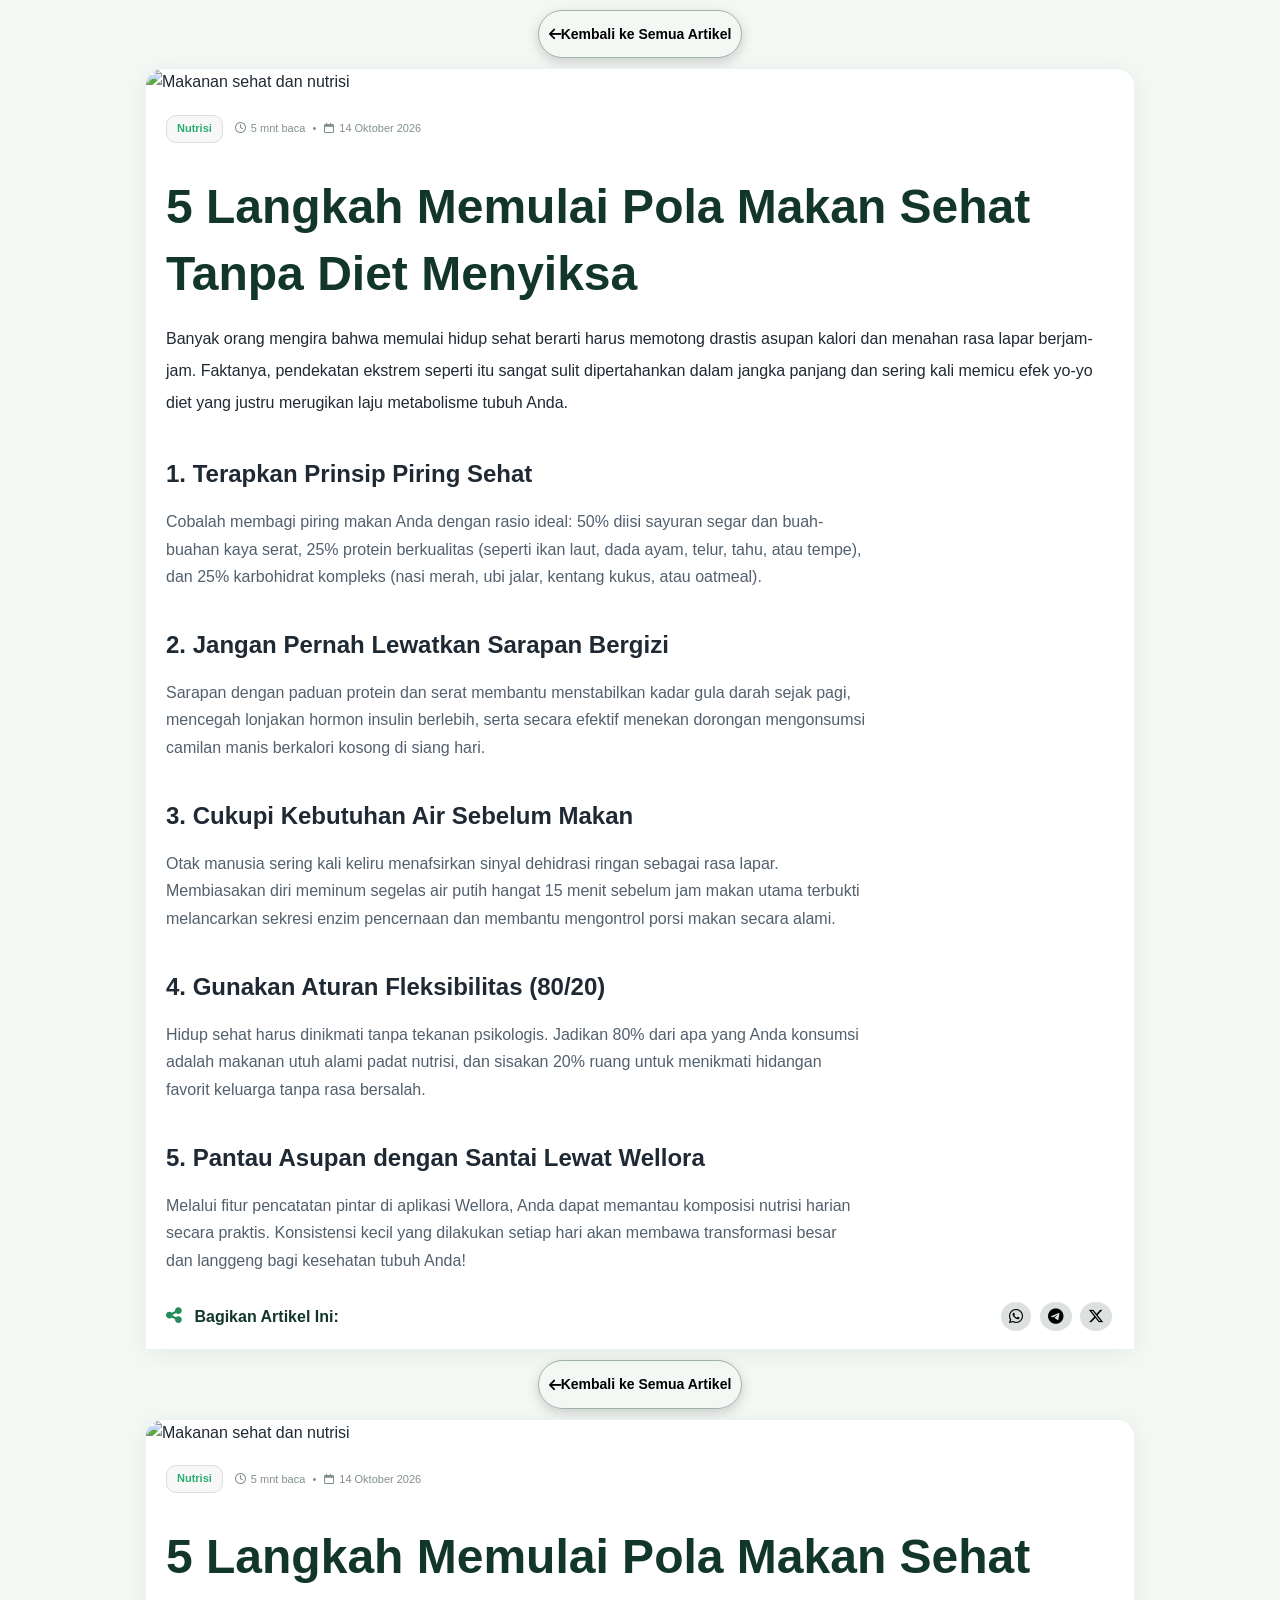
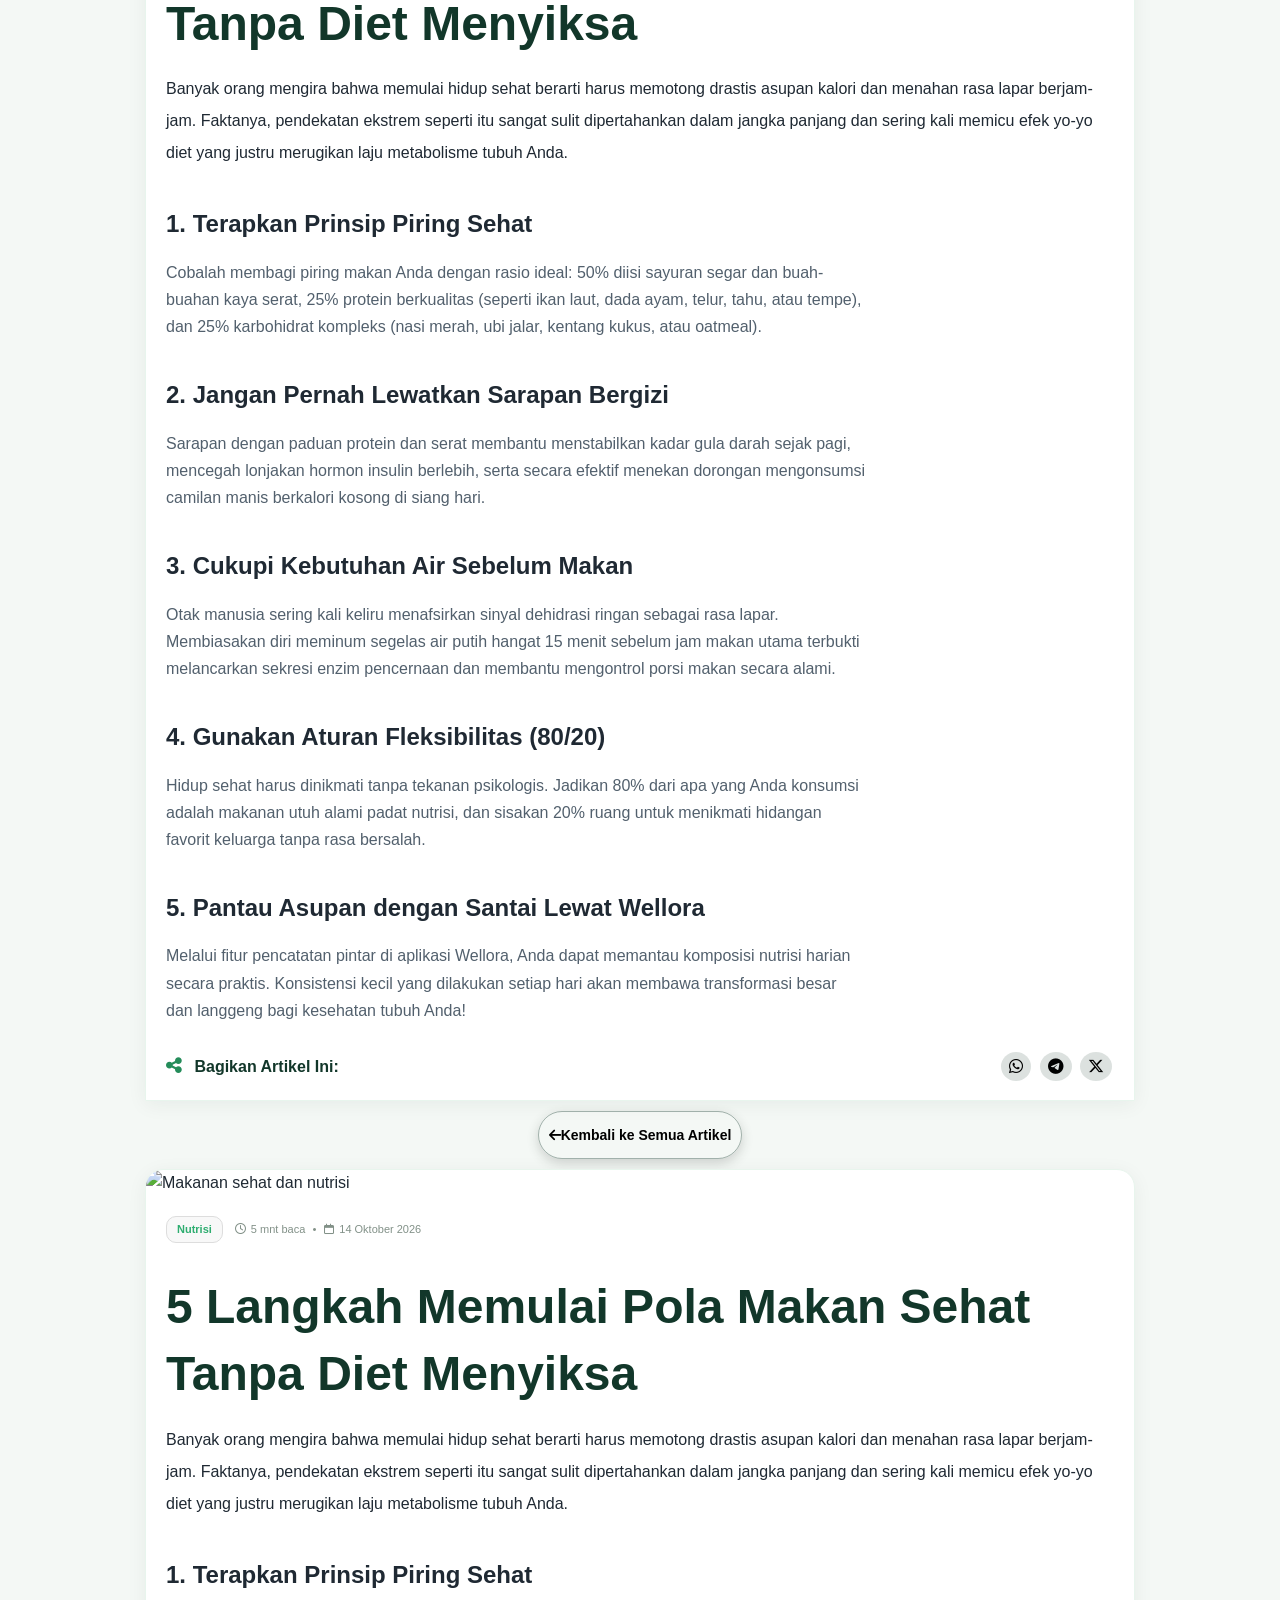
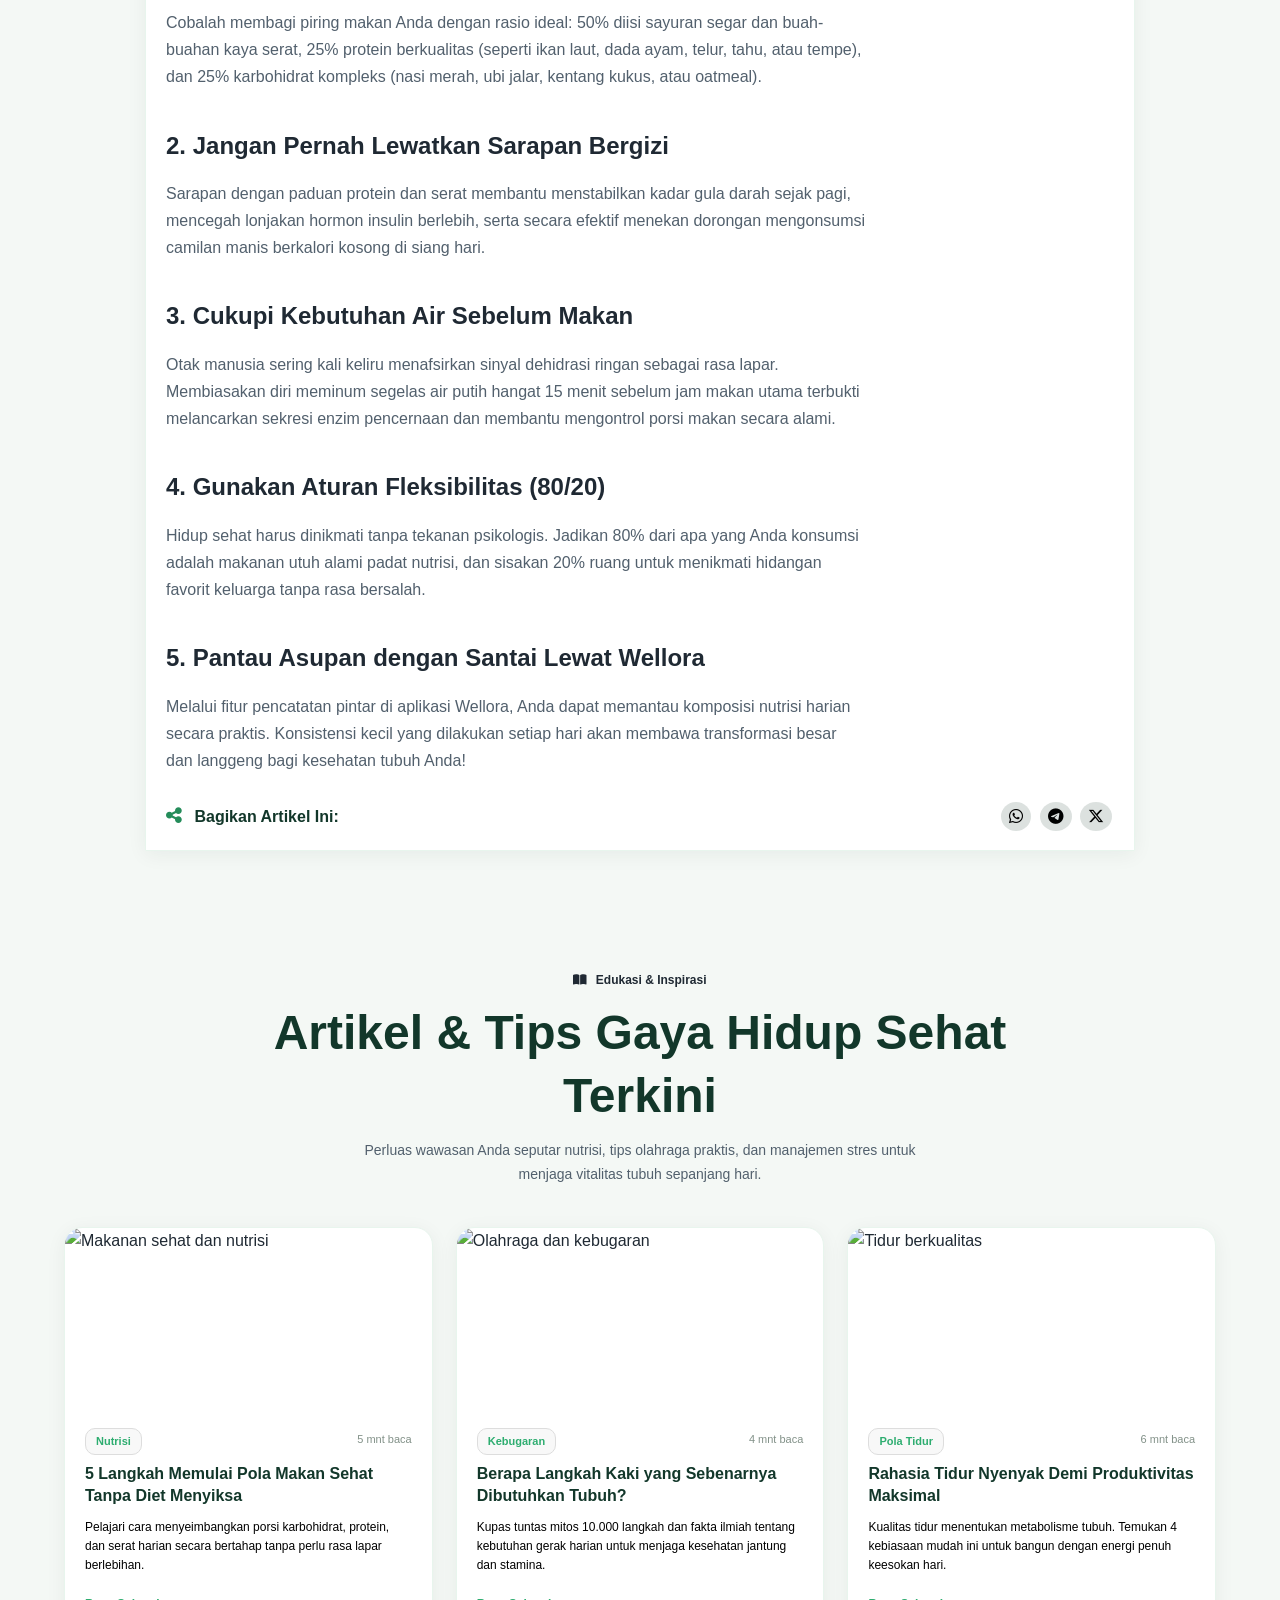
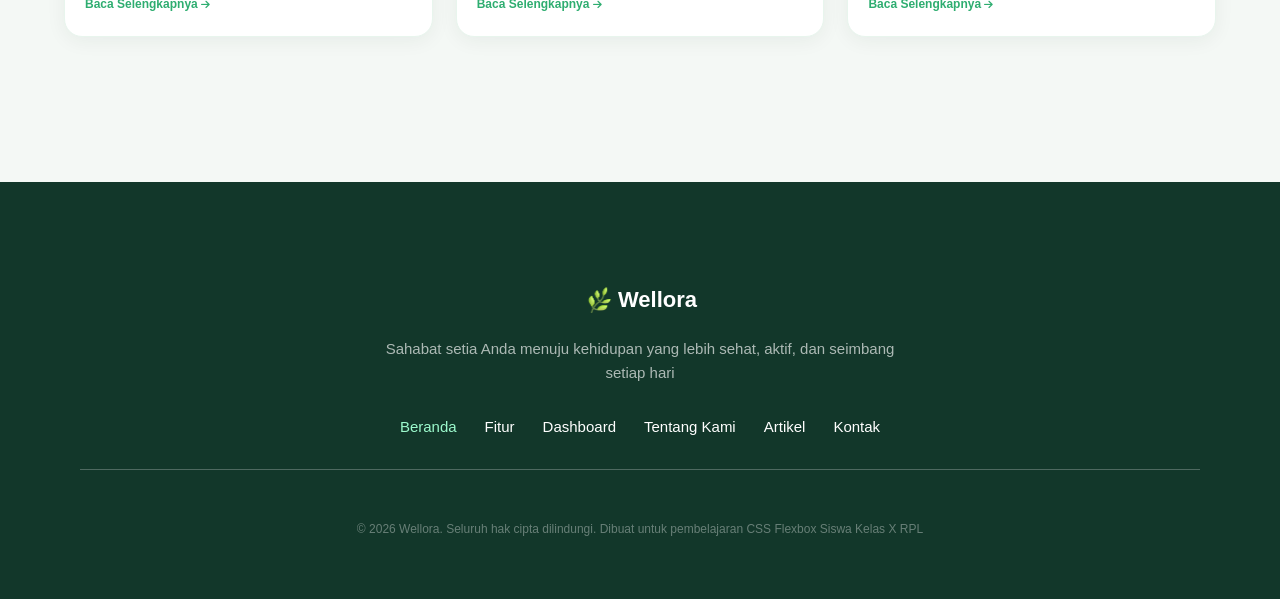
==== detail-berita.html @ e3a3d74f "adding new features" ====
<!DOCTYPE html>
<html lang="en">
<head>
    <meta charset="UTF-8">
    <meta name="viewport" content="width=device-width, initial-scale=1.0">
    <link rel="stylesheet" href="style2.css">
    <link rel="stylesheet" href="https://cdnjs.cloudflare.com/ajax/libs/font-awesome/6.7.2/css/all.min.css" />
    <title>Detail Berita</title>
</head>
<body>

<!-- ARTICLE DETAIL -->
 
<section id="article-0" class="article-detail-section">
    <a class="return-back" href="index.html"><i class="fa-solid fa-arrow-left"></i>Kembali ke Semua Artikel</a>
    <div class="article-card-detail">
      <div class="article-image-detail">
        <!-- Ganti src dengan gambar Anda -->
        <img src="https://images.unsplash.com/photo-1498837167922-ddd27525d352?q=80&w=1470&auto=format&fit=crop&ixlib=rb-4.1.0&ixid=NHwxMjA3fDA%3D" alt="Makanan sehat dan nutrisi" />
      </div>
      <div class="article-content-detail">
        <div class="article-meta-detail">
          <span class="article-category-detail">Nutrisi</span>
          <span class="article-time-detail">
            <span><i class="fa-regular fa-clock"></i> 5 mnt baca</span>
            <i class="fa-solid fa-circle"></i>
            <span><i class="fa-regular fa-calendar"></i> 14 Oktober 2026</span>
          </span>
        </div>
        
        <ul class="card-content">
            <h2 class="card-content-title">
                5 Langkah Memulai Pola Makan Sehat Tanpa Diet Menyiksa
            </h2>
            <p class="card-content-txt">
                Banyak orang mengira bahwa memulai hidup sehat berarti harus memotong drastis asupan kalori dan menahan rasa lapar berjam-jam. Faktanya, pendekatan ekstrem seperti itu sangat sulit dipertahankan dalam jangka panjang dan sering kali memicu efek yo-yo diet yang justru merugikan laju metabolisme tubuh Anda.
            </p>
            <li>
              <p class="p-list">1. Terapkan Prinsip Piring Sehat</p>
              <p class="p-txt-list">Cobalah membagi piring makan Anda dengan rasio ideal: 50% diisi sayuran segar dan buah-buahan kaya serat, 25% protein berkualitas (seperti ikan laut, dada ayam, telur, tahu, atau tempe), dan 25% karbohidrat kompleks (nasi merah, ubi jalar, kentang kukus, atau oatmeal).</p>
            </li>
            <li>
              <p class="p-list">2. Jangan Pernah Lewatkan Sarapan Bergizi</p>
              <p class="p-txt-list">Sarapan dengan paduan protein dan serat membantu menstabilkan kadar gula darah sejak pagi, mencegah lonjakan hormon insulin berlebih, serta secara efektif menekan dorongan mengonsumsi camilan manis berkalori kosong di siang hari.</p>
            </li>
            <li>
              <p class="p-list">3. Cukupi Kebutuhan Air Sebelum Makan</p>
              <p class="p-txt-list">Otak manusia sering kali keliru menafsirkan sinyal dehidrasi ringan sebagai rasa lapar. Membiasakan diri meminum segelas air putih hangat 15 menit sebelum jam makan utama terbukti melancarkan sekresi enzim pencernaan dan membantu mengontrol porsi makan secara alami.</p>
            </li>
            <li>
              <p class="p-list">4. Gunakan Aturan Fleksibilitas (80/20)</p>
              <p class="p-txt-list">Hidup sehat harus dinikmati tanpa tekanan psikologis. Jadikan 80% dari apa yang Anda konsumsi adalah makanan utuh alami padat nutrisi, dan sisakan 20% ruang untuk menikmati hidangan favorit keluarga tanpa rasa bersalah.</p>
            </li>
            <li>
              <p class="p-list">5. Pantau Asupan dengan Santai Lewat Wellora</p>
              <p class="p-txt-list">Melalui fitur pencatatan pintar di aplikasi Wellora, Anda dapat memantau komposisi nutrisi harian secara praktis. Konsistensi kecil yang dilakukan setiap hari akan membawa transformasi besar dan langgeng bagi kesehatan tubuh Anda!</p>
            </li>
        </ul>

        <div class="share-article-area">
            <span class="share-article"><i class="fa-solid fa-share-nodes"></i> Bagikan Artikel Ini: </span>
            <span class="list-share">
                <a class="wa-share"><i class="fa-brands fa-whatsapp"></i></a>
                <a class="tl-share"><i class="fa-brands fa-telegram"></i></a>
                <a class="x-share"><i class="fa-brands fa-x-twitter"></i></a>
            </span>
        </div>
      </div>
    </div>
</section>

<section id="article-1" class="article-detail-section">
    <a class="return-back" href="index.html"><i class="fa-solid fa-arrow-left"></i>Kembali ke Semua Artikel</a>
    <div class="article-card-detail">
      <div class="article-image-detail">
        <!-- Ganti src dengan gambar Anda -->
        <img src="https://images.unsplash.com/photo-1498837167922-ddd27525d352?q=80&w=1470&auto=format&fit=crop&ixlib=rb-4.1.0&ixid=NHwxMjA3fDA%3D" alt="Makanan sehat dan nutrisi" />
      </div>
      <div class="article-content-detail">
        <div class="article-meta-detail">
          <span class="article-category-detail">Nutrisi</span>
          <span class="article-time-detail">
            <span><i class="fa-regular fa-clock"></i> 5 mnt baca</span>
            <i class="fa-solid fa-circle"></i>
            <span><i class="fa-regular fa-calendar"></i> 14 Oktober 2026</span>
          </span>
        </div>
        
        <ul class="card-content">
            <h2 class="card-content-title">
                5 Langkah Memulai Pola Makan Sehat Tanpa Diet Menyiksa
            </h2>
            <p class="card-content-txt">
                Banyak orang mengira bahwa memulai hidup sehat berarti harus memotong drastis asupan kalori dan menahan rasa lapar berjam-jam. Faktanya, pendekatan ekstrem seperti itu sangat sulit dipertahankan dalam jangka panjang dan sering kali memicu efek yo-yo diet yang justru merugikan laju metabolisme tubuh Anda.
            </p>
            <li>
              <p class="p-list">1. Terapkan Prinsip Piring Sehat</p>
              <p class="p-txt-list">Cobalah membagi piring makan Anda dengan rasio ideal: 50% diisi sayuran segar dan buah-buahan kaya serat, 25% protein berkualitas (seperti ikan laut, dada ayam, telur, tahu, atau tempe), dan 25% karbohidrat kompleks (nasi merah, ubi jalar, kentang kukus, atau oatmeal).</p>
            </li>
            <li>
              <p class="p-list">2. Jangan Pernah Lewatkan Sarapan Bergizi</p>
              <p class="p-txt-list">Sarapan dengan paduan protein dan serat membantu menstabilkan kadar gula darah sejak pagi, mencegah lonjakan hormon insulin berlebih, serta secara efektif menekan dorongan mengonsumsi camilan manis berkalori kosong di siang hari.</p>
            </li>
            <li>
              <p class="p-list">3. Cukupi Kebutuhan Air Sebelum Makan</p>
              <p class="p-txt-list">Otak manusia sering kali keliru menafsirkan sinyal dehidrasi ringan sebagai rasa lapar. Membiasakan diri meminum segelas air putih hangat 15 menit sebelum jam makan utama terbukti melancarkan sekresi enzim pencernaan dan membantu mengontrol porsi makan secara alami.</p>
            </li>
            <li>
              <p class="p-list">4. Gunakan Aturan Fleksibilitas (80/20)</p>
              <p class="p-txt-list">Hidup sehat harus dinikmati tanpa tekanan psikologis. Jadikan 80% dari apa yang Anda konsumsi adalah makanan utuh alami padat nutrisi, dan sisakan 20% ruang untuk menikmati hidangan favorit keluarga tanpa rasa bersalah.</p>
            </li>
            <li>
              <p class="p-list">5. Pantau Asupan dengan Santai Lewat Wellora</p>
              <p class="p-txt-list">Melalui fitur pencatatan pintar di aplikasi Wellora, Anda dapat memantau komposisi nutrisi harian secara praktis. Konsistensi kecil yang dilakukan setiap hari akan membawa transformasi besar dan langgeng bagi kesehatan tubuh Anda!</p>
            </li>
        </ul>

        <div class="share-article-area">
            <span class="share-article"><i class="fa-solid fa-share-nodes"></i> Bagikan Artikel Ini: </span>
            <span class="list-share">
                <a class="wa-share"><i class="fa-brands fa-whatsapp"></i></a>
                <a class="tl-share"><i class="fa-brands fa-telegram"></i></a>
                <a class="x-share"><i class="fa-brands fa-x-twitter"></i></a>
            </span>
        </div>
      </div>
    </div>
</section>

<section id="article-2" class="article-detail-section">
    <a class="return-back" href="index.html"><i class="fa-solid fa-arrow-left"></i>Kembali ke Semua Artikel</a>
    <div class="article-card-detail">
      <div class="article-image-detail">
        <!-- Ganti src dengan gambar Anda -->
        <img src="https://images.unsplash.com/photo-1498837167922-ddd27525d352?q=80&w=1470&auto=format&fit=crop&ixlib=rb-4.1.0&ixid=NHwxMjA3fDA%3D" alt="Makanan sehat dan nutrisi" />
      </div>
      <div class="article-content-detail">
        <div class="article-meta-detail">
          <span class="article-category-detail">Nutrisi</span>
          <span class="article-time-detail">
            <span><i class="fa-regular fa-clock"></i> 5 mnt baca</span>
            <i class="fa-solid fa-circle"></i>
            <span><i class="fa-regular fa-calendar"></i> 14 Oktober 2026</span>
          </span>
        </div>
        
        <ul class="card-content">
            <h2 class="card-content-title">
                5 Langkah Memulai Pola Makan Sehat Tanpa Diet Menyiksa
            </h2>
            <p class="card-content-txt">
                Banyak orang mengira bahwa memulai hidup sehat berarti harus memotong drastis asupan kalori dan menahan rasa lapar berjam-jam. Faktanya, pendekatan ekstrem seperti itu sangat sulit dipertahankan dalam jangka panjang dan sering kali memicu efek yo-yo diet yang justru merugikan laju metabolisme tubuh Anda.
            </p>
            <li>
              <p class="p-list">1. Terapkan Prinsip Piring Sehat</p>
              <p class="p-txt-list">Cobalah membagi piring makan Anda dengan rasio ideal: 50% diisi sayuran segar dan buah-buahan kaya serat, 25% protein berkualitas (seperti ikan laut, dada ayam, telur, tahu, atau tempe), dan 25% karbohidrat kompleks (nasi merah, ubi jalar, kentang kukus, atau oatmeal).</p>
            </li>
            <li>
              <p class="p-list">2. Jangan Pernah Lewatkan Sarapan Bergizi</p>
              <p class="p-txt-list">Sarapan dengan paduan protein dan serat membantu menstabilkan kadar gula darah sejak pagi, mencegah lonjakan hormon insulin berlebih, serta secara efektif menekan dorongan mengonsumsi camilan manis berkalori kosong di siang hari.</p>
            </li>
            <li>
              <p class="p-list">3. Cukupi Kebutuhan Air Sebelum Makan</p>
              <p class="p-txt-list">Otak manusia sering kali keliru menafsirkan sinyal dehidrasi ringan sebagai rasa lapar. Membiasakan diri meminum segelas air putih hangat 15 menit sebelum jam makan utama terbukti melancarkan sekresi enzim pencernaan dan membantu mengontrol porsi makan secara alami.</p>
            </li>
            <li>
              <p class="p-list">4. Gunakan Aturan Fleksibilitas (80/20)</p>
              <p class="p-txt-list">Hidup sehat harus dinikmati tanpa tekanan psikologis. Jadikan 80% dari apa yang Anda konsumsi adalah makanan utuh alami padat nutrisi, dan sisakan 20% ruang untuk menikmati hidangan favorit keluarga tanpa rasa bersalah.</p>
            </li>
            <li>
              <p class="p-list">5. Pantau Asupan dengan Santai Lewat Wellora</p>
              <p class="p-txt-list">Melalui fitur pencatatan pintar di aplikasi Wellora, Anda dapat memantau komposisi nutrisi harian secara praktis. Konsistensi kecil yang dilakukan setiap hari akan membawa transformasi besar dan langgeng bagi kesehatan tubuh Anda!</p>
            </li>
        </ul>

        <div class="share-article-area">
            <span class="share-article"><i class="fa-solid fa-share-nodes"></i> Bagikan Artikel Ini: </span>
            <span class="list-share">
                <a class="wa-share"><i class="fa-brands fa-whatsapp"></i></a>
                <a class="tl-share"><i class="fa-brands fa-telegram"></i></a>
                <a class="x-share"><i class="fa-brands fa-x-twitter"></i></a>
            </span>
        </div>
      </div>
    </div>
</section>
        

    </div>

        <!-- ARTICLE SECTION -->
<section class="article" id="artikel">
  <div class="article-header">
    <span class="article-badge">
      <!-- Icon Buku Terbuka dari FontAwesome -->
      <i class="fa-solid fa-book-open"></i> Edukasi & Inspirasi
    </span>
    <h2 class="article-title">Artikel & Tips Gaya Hidup Sehat<br> Terkini</h2>
    <p class="article-desc">
      Perluas wawasan Anda seputar nutrisi, tips olahraga praktis, dan manajemen stres untuk menjaga vitalitas tubuh sepanjang hari.
    </p>
  </div>    

  <div class="article-section">
    <!-- Artikel 1 -->
    <div class="article-card">
      <div class="article-image">
        <!-- Ganti src dengan gambar Anda -->
        <img src="https://images.unsplash.com/photo-1498837167922-ddd27525d352?q=80&w=1470&auto=format&fit=crop&ixlib=rb-4.1.0&ixid=NHwxMjA3fDA%3D" alt="Makanan sehat dan nutrisi" />
      </div>
      <div class="article-content">
        <div style="display: flex; justify-content: space-between; align-items: center;">
        <span class="article-category">Nutrisi</span>
        <span class="article-time">5 mnt baca</span>
        </div>
        <h3 class="article-card-title">5 Langkah Memulai Pola Makan Sehat Tanpa Diet Menyiksa</h3>
        <p class="article-card-desc">
          Pelajari cara menyeimbangkan porsi karbohidrat, protein, dan serat harian secara bertahap tanpa perlu rasa lapar berlebihan.
        </p>
        <!-- Icon Panah Kanan untuk Link -->
        <a href="detail-berita.html?id=0" class="article-link">
          Baca Selengkapnya <i class="fa-solid fa-arrow-right"></i>
        </a>
      </div>
    </div>

    <!-- Artikel 2 -->
    <div class="article-card">
      <div class="article-image">
        <img src="https://images.unsplash.com/photo-1476480862126-209bfaa8edc8?q=80&w=1470&auto=format&fit=crop&ixlib=rb-4.1.0&ixid=NHwxMjA3fDA%3D"" alt="Olahraga dan kebugaran" />
      </div>
      <div class="article-content">
        <div style="display: flex; justify-content: space-between; align-items: center;">
        <span class="article-category">Kebugaran</span>
        <span class="article-time">4 mnt baca</span>
        </div>
        <h3 class="article-card-title">Berapa Langkah Kaki yang Sebenarnya Dibutuhkan Tubuh?</h3>
        <p class="article-card-desc">
          Kupas tuntas mitos 10.000 langkah dan fakta ilmiah tentang kebutuhan gerak harian untuk menjaga kesehatan jantung dan stamina.
        </p>
        <a href="detail-berita.html?id=1" class="article-link">
          Baca Selengkapnya <i class="fa-solid fa-arrow-right"></i>
        </a>
      </div>
    </div>

    <!-- Artikel 3 -->
    <div class="article-card">
      <div class="article-image">
        <img src="https://images.unsplash.com/photo-1541781774459-bb2af2f05b55?q=80&w=1460&auto=format&fit=crop&ixlib=rb-4.1.0&ixid=NHwxMjA3fDA%3D" alt="Tidur berkualitas" />
      </div>
      <div class="article-content">
        <div style="display: flex; justify-content: space-between; align-items: center;">
        <span class="article-category">Pola Tidur</span>
        <span class="article-time">6 mnt baca</span>
        </div>
        <h3 class="article-card-title">Rahasia Tidur Nyenyak Demi Produktivitas Maksimal</h3>
        <p class="article-card-desc">
          Kualitas tidur menentukan metabolisme tubuh. Temukan 4 kebiasaan mudah ini untuk bangun dengan energi penuh keesokan hari.
        </p>
        <a href="detail-berita.html?id=2" class="article-link">
          Baca Selengkapnya <i class="fa-solid fa-arrow-right"></i>
        </a>
      </div>
    </div>
  </div>
</section>
<footer>
    <div class="footer-content">
        <span class="footer-header">
            <img class="image-footer" src="aset/photos/logo-wellora.png" alt="icon wellora" width="30" height="30"> <div class="text-footer">Wellora</div>
        </span>
        <div class="footer-text">
            Sahabat setia Anda menuju kehidupan yang lebih sehat, aktif, dan seimbang<br> setiap hari
        </div>
        <nav class="nav-menu-footer">
            <a href="#" class="nav-item-footer active"> Beranda </a>
            <a href="#" class="nav-item-footer"> Fitur </a>
            <a href="#" class="nav-item-footer"> Dashboard </a>
            <a href="#" class="nav-item-footer"> Tentang Kami </a>
            <a href="#" class="nav-item-footer"> Artikel </a>
            <a href="#" class="nav-item-footer"> Kontak </a>
        </nav>
        <hr class="customhr" size="0.5">
        <p class="copyright-footer">&copy; 2026 Wellora. Seluruh hak cipta dilindungi. Dibuat untuk pembelajaran CSS Flexbox Siswa Kelas X RPL</p>
    </div>
</footer>
</body>
</html>
---- style2.css ----
:root {
    --warna-hijau-gelap : #12372A;
    --warna-button : #2ead70;
    --warna-text-desc : #52606D;
    --size-text-desc : 16px;
    --size-title : 48px;
    --size-text-weight : 600px;
}

/* --------------- RESET CSS --------------- */
*{
    box-sizing: border-box;
    margin: 0;
    padding: 0;
}

html {
    scroll-behavior: smooth;
}

body{
    font-family: 'Segoe UI', Tahoma, Geneva, Verdana, sans-serif;
    background-color: #f4f8f5;
    color: #1F2933;
    line-height: 1.6;
}

section {
    scroll-margin-top: 50px;
}

.article-detail-section {
    width: 90%;
    max-width: 1100px;
    align-items: center;
    display: flex;
    justify-content: ;
    flex-direction: column;
    margin: 0 auto;

    .article-card-detail {
        width: 90%;
        background-color: white;
        border-radius: 18px 18px 0 0;
        overflow: hidden;
        box-shadow: 0 4px 20px rgba(18, 55, 42, 0.06);
        border: 1px solid #e8f5ed;
    }

    .article-image-detail {
        max-height: 400px;
        overflow: hidden;
    }

    .article-image-detail img {
        width: 100%;
        height: 10%;
        object-fit: cover;
    }


    .article-content-detail {
        padding: 20px;
        display: flex;
        flex-direction: column;
    }

    .article-meta-detail {
        display: flex;
        align-items: center;
        gap: 12px;
        flex-wrap: wrap;
    }

    .article-category-detail {
        display: inline-block;
        padding: 4px 10px;
        background-color: #f8f8f8;
        color: var(--warna-button);
        border: 1px solid #dddddd;
        font-size: 11px;
        font-weight: 700;
        border-radius: 10px;
        margin-bottom: 0;
    }

    .article-time-detail {
        display: flex;
        align-items: center;
        gap: 8px;
        color: #829188;
        font-size: 11px;
        line-height: 1;

        > span {
            display: inline-flex;
            align-items: center;
            gap: 5px;
        }

        .fa-solid.fa-circle {
            font-size: 3px;
            padding: 0;
            line-height: 1;
        }

    }

    .card-content {
        display: flex;
        flex-direction: column;
        gap: 16px;
        list-style: none;
        padding: 30px 0;

        .card-content-title {
            font-size: var(--size-title);
            line-height: 1.4;
            color: var(--warna-hijau-gelap);
            font-weight: 900;
        }

        .card-content-txt {
            font-size: var(--size-text-desc);
            font-weight: var(--size-text-weight);
            line-height: 2;
        }

    }

    .p-list {
        font-size: 24px;
        font-weight: 900;
        margin-bottom: 15px;
        margin-top: 20px;
    }

    .p-txt-list {
        color: var(--warna-text-desc);
        font-size: var(--size-text-desc);
        line-height: 1.7;
        word-wrap: break-word;
        width: 700px;
    }

    .share-article-area {
        display: flex;
        align-items: center;
        justify-content: space-between;
        gap: 12px;
        flex-wrap: wrap;

        .share-article {
            font-size: 16px;
            font-weight: 700;
            color: var(--warna-hijau-gelap);

            .fa-solid.fa-share-nodes {
                color: #248c5a;
                margin-right: 8px;
                font-size: 18px;
            }

        }

            .list-share a {
                background-color: rgba(18, 55, 42, 0.15);
                padding: 6px 8px;
                border-radius: 100%;
                color: black;
                margin: 0 2px;
                cursor: pointer;
            }
        

    }

}

.return-back {
    width: auto;
    padding: 12px 10px;
    margin: 10px 0;
    display: flex;
    align-items: center;
    justify-content: flex-start;
    border-radius: 25px;
    border: 1px solid rgba(18, 55, 42, 0.36);
    color: black;
    font-weight: 600;
    text-decoration: none;
    font-size: 14px;
    box-shadow: 0 4px 12px rgba(43, 48, 46, 0.2);
    transition: background-color 0.2s ease, transform 0.2s ease;
    }

    .return-back:hover {
    background-color: rgba(18, 55, 42, 0.06);
    transform: translateY(-2px);
    }

.article {
  width: 90%;
  max-width: 1200px;
  margin: 90px auto;
  padding: 25px 0 55px;


    .article-header {
        text-align: center;
        margin-bottom: 40px;
    }

    .article-badge {
        display: inline-block;
        font-size: 12px;
        font-weight: 800;
        margin-bottom: 12px;
    }

    .article-badge i {
        margin-right: 5px;
    }

    .article-title {
        color: var(--warna-hijau-gelap);
        font-size: var(--size-title);
        font-weight: 800;
        margin-bottom: 12px;
        line-height: 1.3;
    }

    .article-desc {
        color: #52606d;
        font-size: 14px;
        line-height: 1.7;
        max-width: 600px;
        margin: 0 auto;
    }

    .article-section {
        display: flex;
        justify-content: space-between;
        gap: 20px;
    }

    .article-card {
        width: 32%;
        background-color: white;
        border-radius: 18px;
        overflow: hidden;
        box-shadow: 0 4px 20px rgba(18, 55, 42, 0.06);
        border: 1px solid #e8f5ed;
        transition: transform 0.2s ease, box-shadow 0.2s ease;
    }

    .article-card:hover {
        transform: translateY(-5px);
        box-shadow: 0 8px 25px rgba(18, 55, 42, 0.1);
    }

    .article-image {
        width: 100%;
        height: 180px;
        overflow: hidden;
    }

    .article-image img {
        width: 100%;
        height: 100%;
        object-fit: cover;
        transition: transform 0.3s ease;
    }

    .article-card:hover .article-image img {
        transform: scale(1.05);
    }

    .article-content {
        padding: 20px;
    }

    .article-category {
        display: inline-block;
        padding: 4px 10px;
        background-color: #f8f8f8;
        color: var(--warna-button);
        border: 1px solid #dddddd;
        font-size: 11px;
        font-weight: 700;
        border-radius: 10px;
        margin-bottom: 8px;
    }

    .article-time {
        display: block;
        color: #829188;
        font-size: 11px;
        margin-bottom: 12px;
    }

    .article-card-title {
        color: var(--warna-hijau-gelap);
        font-size: 16px;
        font-weight: 700;
        margin-bottom: 10px;
        line-height: 1.4;
    }

    .article-card-desc {
        color: black;
        font-size: 12px;
        line-height: 1.6;
        margin-bottom: 15px;
    }

    .article-link {
        align-items: center;
        color: var(--warna-button);
        font-size: 12px;
        font-weight: 700;
        text-decoration: none;
        gap: 6px;
        transition: color 0.2s ease;
    }

    .article-link:hover {
        color: #248c5a;
    }

    .article-link i {
        font-size: 10px;
        transition: transform 0.2s ease;
    }

    .article-link:hover i {
        transform: translateX(3px);
    }

}

footer {
    width: 100%;
    height: auto;
    background-color: var(--warna-hijau-gelap);
    padding: 50px 40px 30px;
    color: white;
    text-align: center;
    align-items: center;
    justify-content: center;

    .footer-content {
        padding: 50px 40px 30px;
    }

        .footer-header {
            font-size: 22px;
            font-weight: 800;
            color: white;
            text-decoration: none;
            display: flex;
            align-items: center;
            justify-content: center;
        }

        .footer-text {
            font-size: 15px;
            font-weight: 400;
            color: rgba(255, 255, 255, 0.65);
            margin-top: 20px;
        }

        .text-footer {
            padding-left: 5px;
        }


        .nav-menu-footer {
            display: flex;
            align-items: center;
            justify-content: center;
            margin: 30px 0;
            gap: 28px;
        }


        .nav-item-footer {
            color: white;
            text-decoration: none;
            font-weight: 500;
            font-size: 15px;
        }

        .nav-item-footer:hover, .nav-item-footer.active {
            color: #9cfacd;
            transition: color 0.3s ease;
        }

        .copyright-footer {
            color: rgba(255, 255, 255, 0.36);
            font-size: 12px;
            padding-top: 25px;
        }

        .customhr {
            height: 1px;
            background-color:rgba(255, 255, 255, 0.25);
            border: none;
            margin: 25px 0;
        }
}
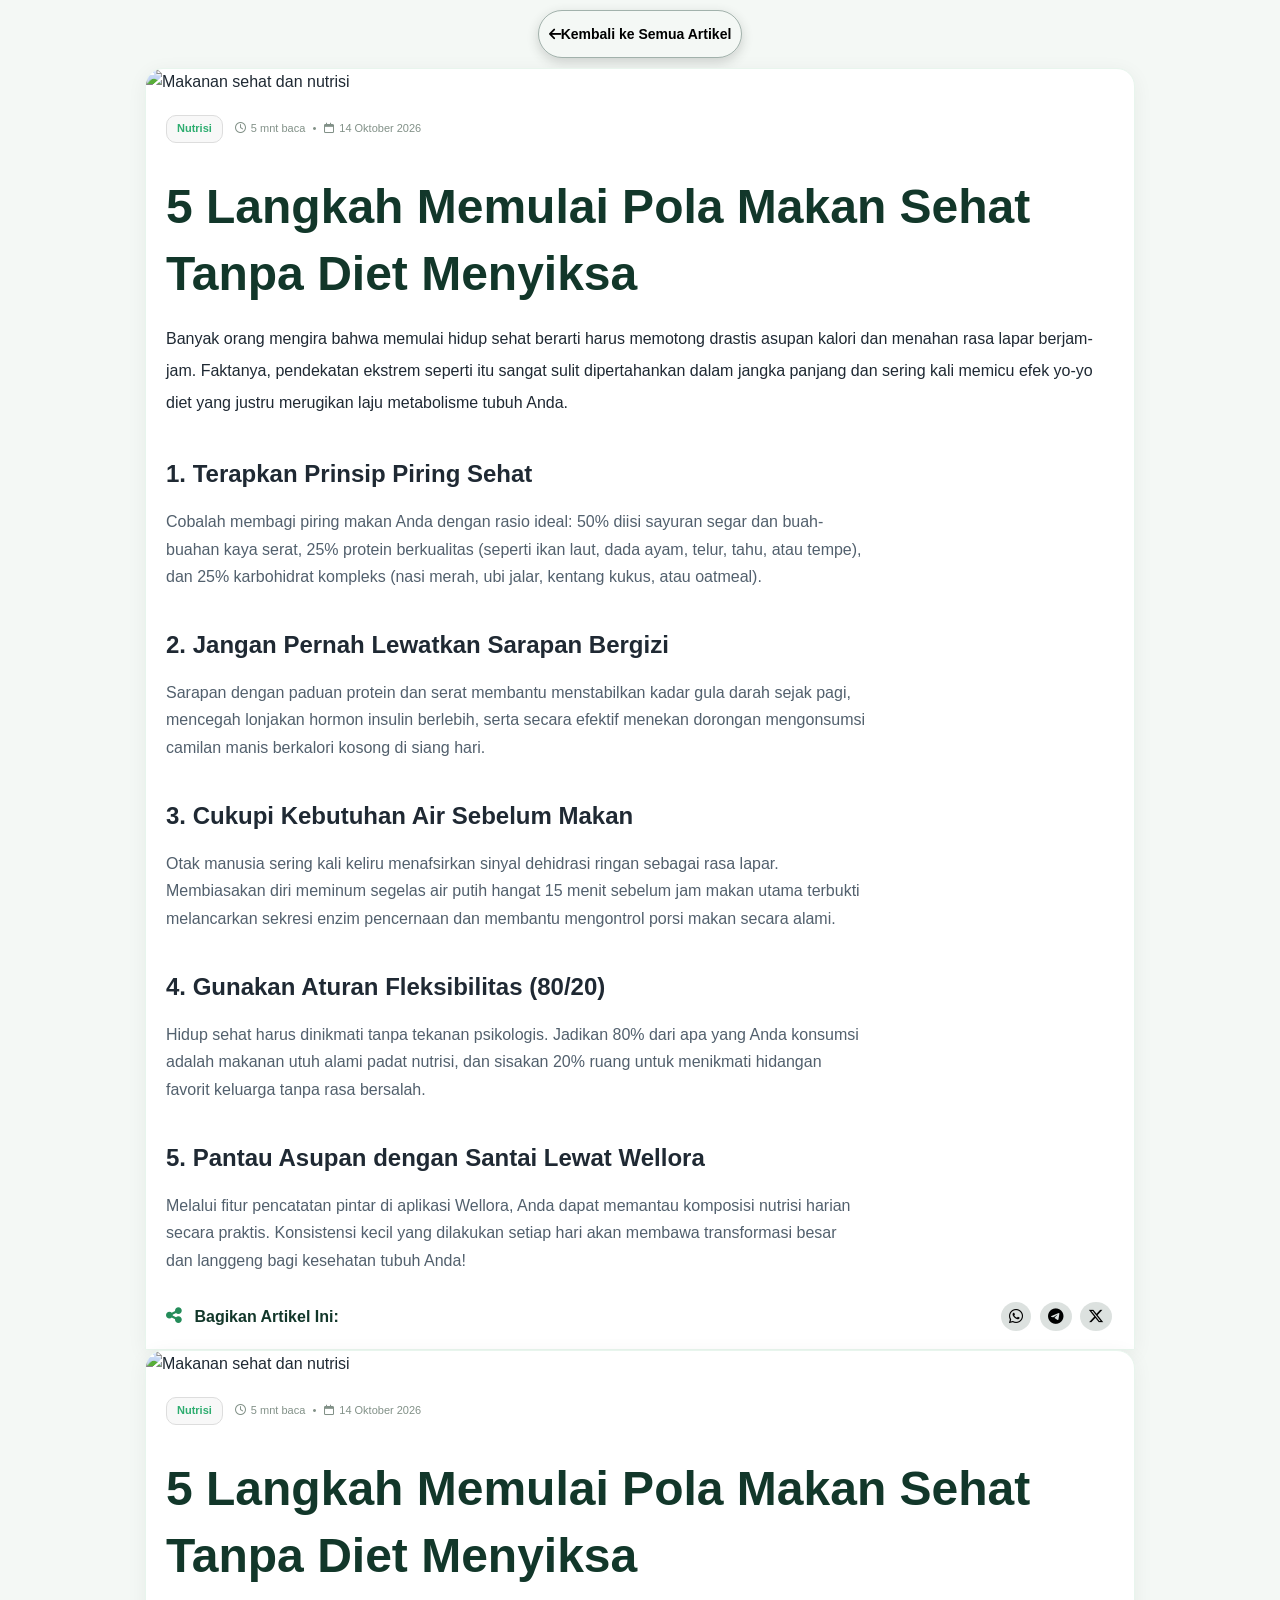
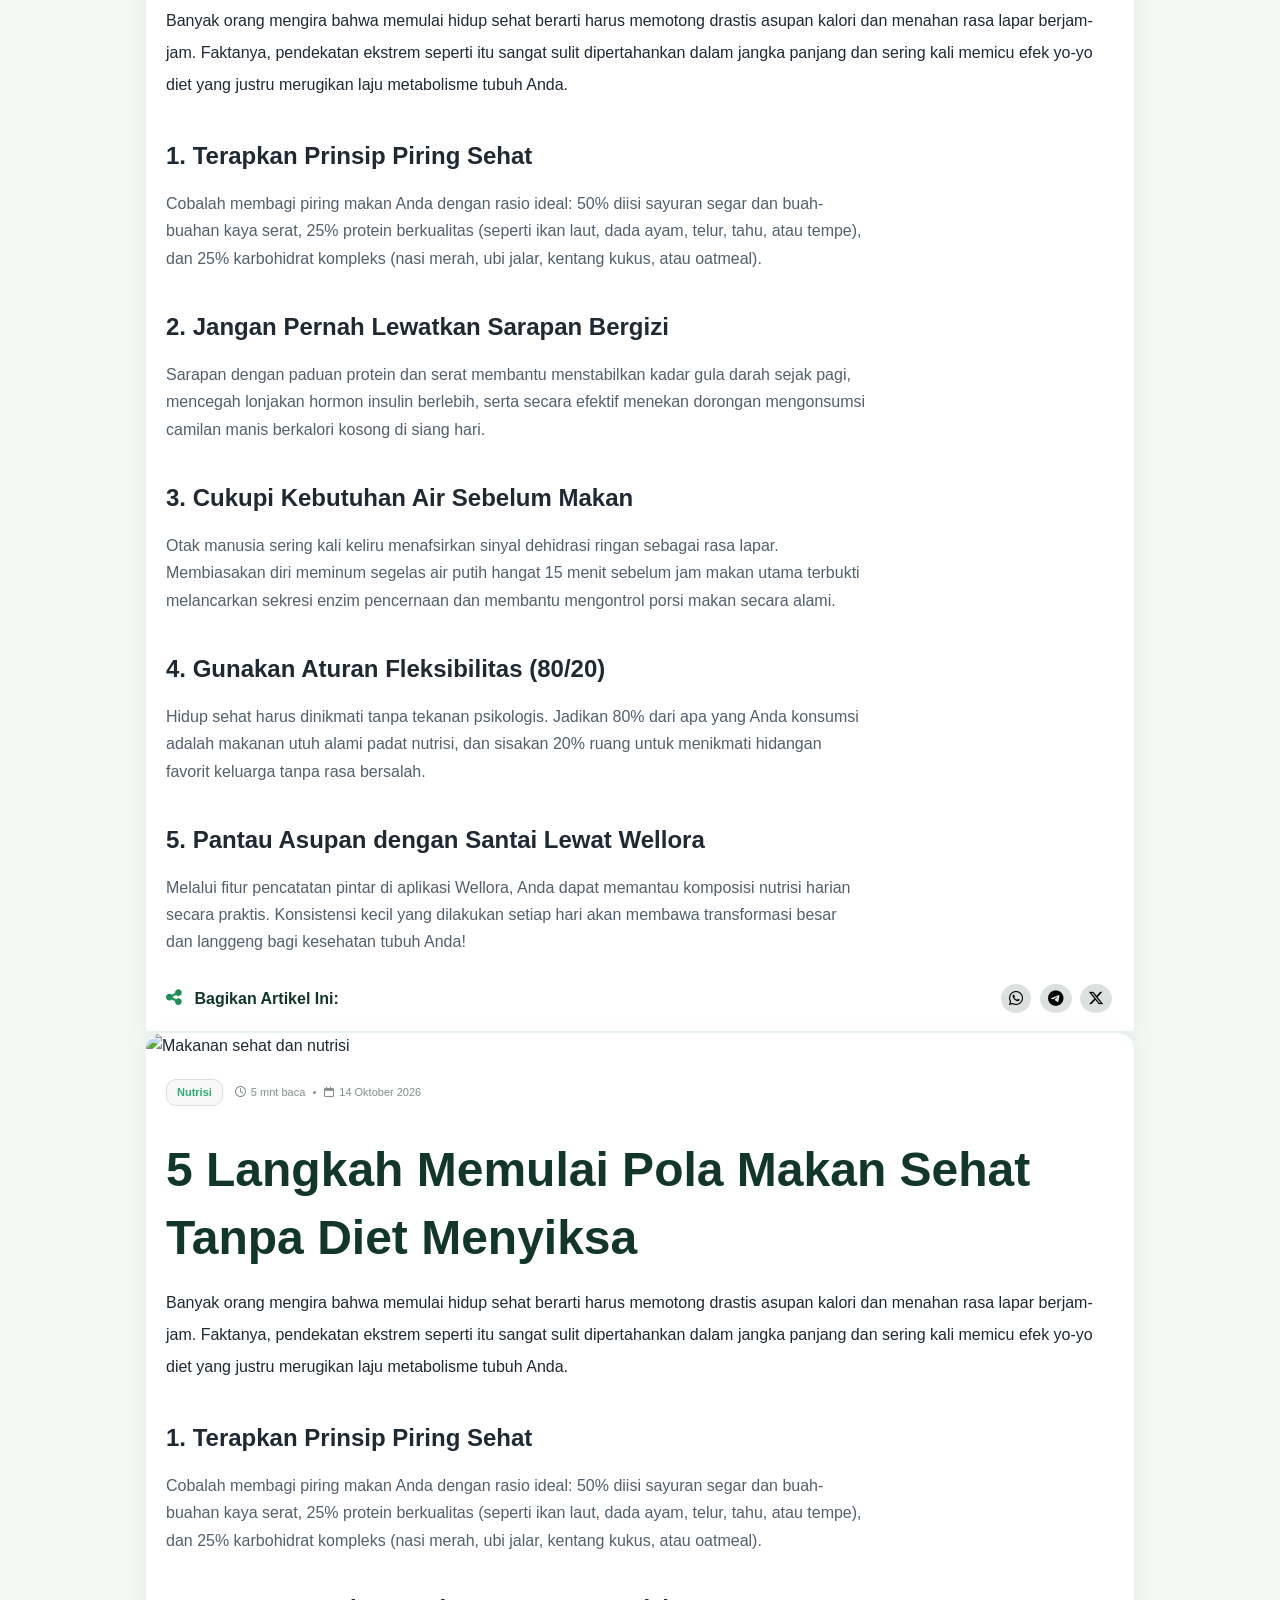
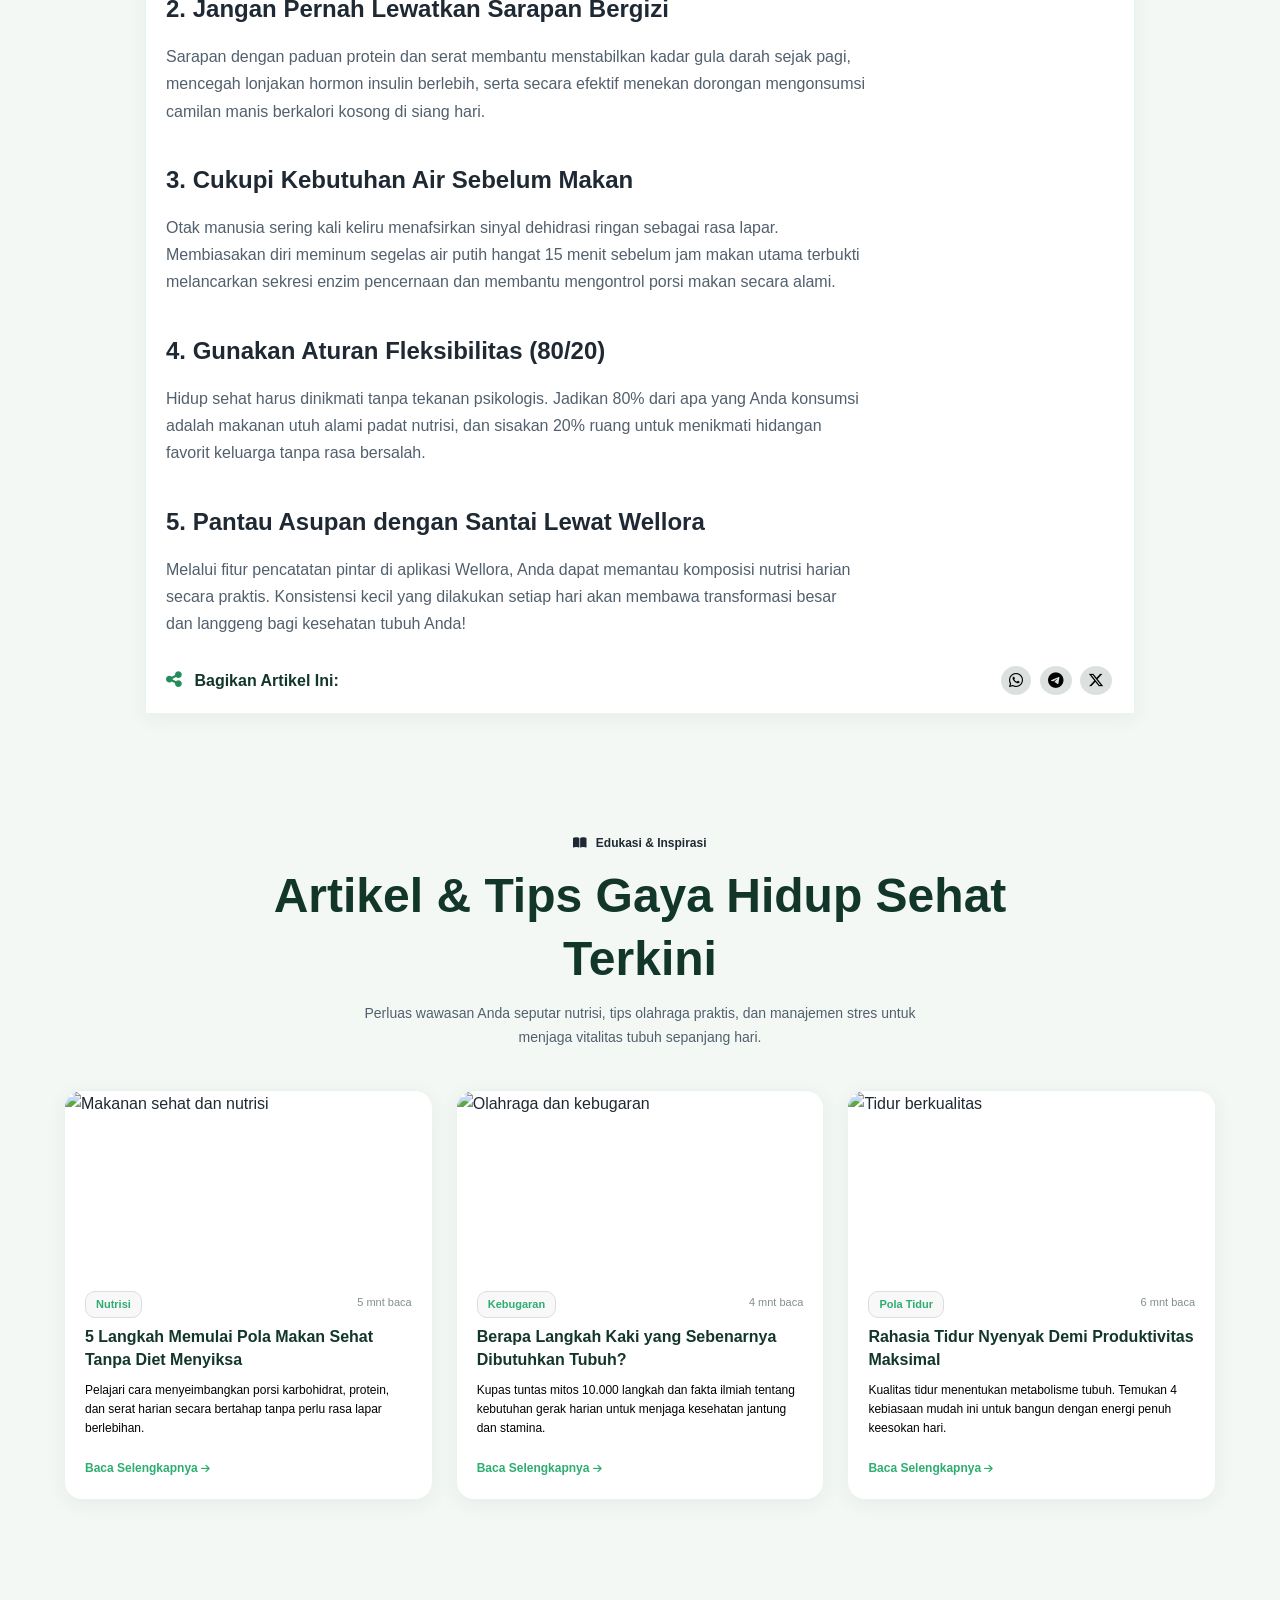
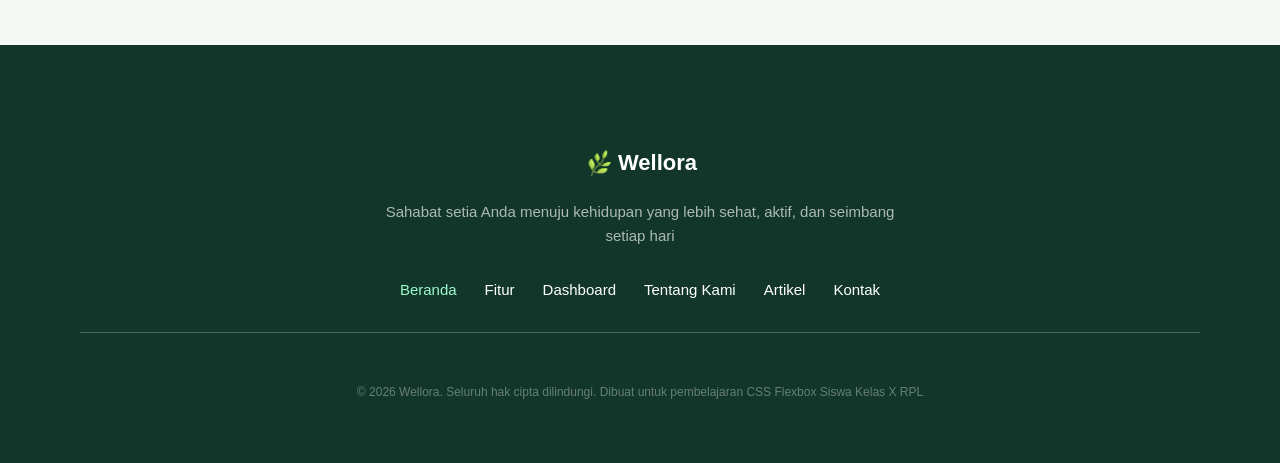
==== commit aed1416d: "fix several new features" ====
--- a/detail-berita.html
+++ b/detail-berita.html
@@ -70,7 +70,6 @@
 </section>
 
 <section id="article-1" class="article-detail-section">
-    <a class="return-back" href="index.html"><i class="fa-solid fa-arrow-left"></i>Kembali ke Semua Artikel</a>
     <div class="article-card-detail">
       <div class="article-image-detail">
         <!-- Ganti src dengan gambar Anda -->
@@ -128,7 +127,6 @@
 </section>
 
 <section id="article-2" class="article-detail-section">
-    <a class="return-back" href="index.html"><i class="fa-solid fa-arrow-left"></i>Kembali ke Semua Artikel</a>
     <div class="article-card-detail">
       <div class="article-image-detail">
         <!-- Ganti src dengan gambar Anda -->
